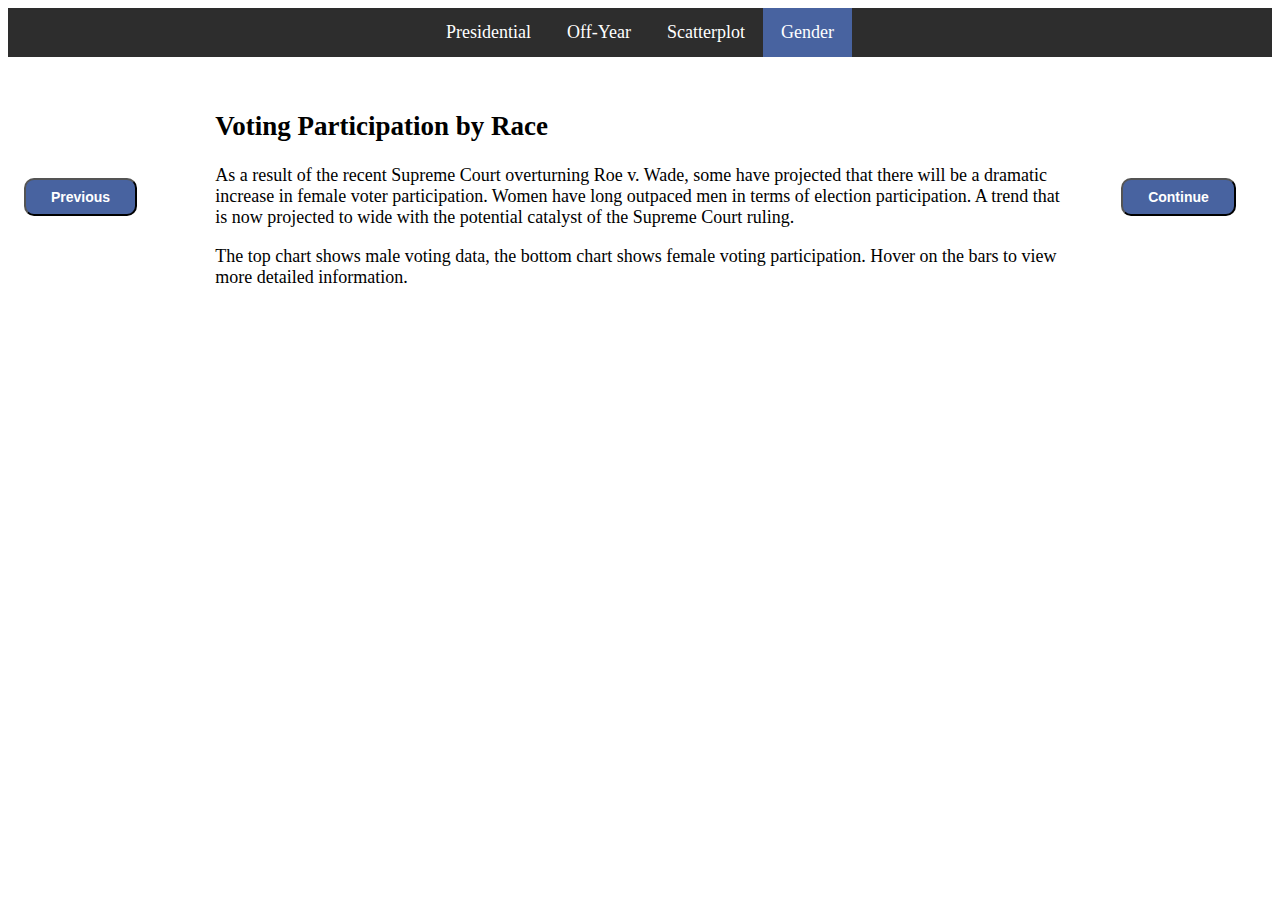
==== gender.html @ f39cfb97 "Nearly done" ====
<!doctype html>
<html lang="en">

<head>
    <title>Voting Data</title>
    <meta charset="utf-8">
    <meta name="viewport" content="width=device-width, initial-scale=1, shrink-to-fit=no">
    <link href="style/style.css" rel="stylesheet">
    <script src="https://ajax.googleapis.com/ajax/libs/jquery/3.6.0/jquery.min.js"></script>
    <script src="script/barchart.js"></script>
</head>

<body>
<nav class="navbar">
    <ul class="nav">
        <li class="nav-btn"><a class="nav-link" href="index.html">Presidential</a></li>
        <li class="nav-btn"><a class="nav-link" href="offYear.html">Off-Year</a></li>
        <li class="nav-btn"><a class="nav-link" href="scatterplot.html">Scatterplot</a></li>
        <li class="nav-btn"><a class="nav-link active" href="gender.html">Gender</a></li>
    </ul>
</nav>

<div class="container">
    <div class="container">
        <div class="columns">
            <div class="sideColumn">
                <a href="scatterplot.html">
                    <button type="button" class="btn page-btn"> Previous </button>
                </a>
            </div>
            <div class="bufferColumn"></div>
            <div class="column">
                <h2>Voting Participation by Race</h2>
                    <p>
                        As a result of the recent Supreme Court overturning Roe v. Wade, some have projected that there will be a dramatic increase in female voter participation. Women have long outpaced men in terms of election participation. A trend that is now projected to wide with the potential catalyst of the Supreme Court ruling.
                    </p>
                    <p>
                        The top chart shows male voting data, the bottom chart shows female voting participation. Hover on the bars to view more detailed information.
                    </p>
            </div>
            <div class="bufferColumn"></div>
            <div class="sideColumn">
                <a href="index.html">
                    <button type="button" class="btn page-btn"> Continue </button>
                </a>
            </div>
        </div>
        <div id="barchart-element">
            <span id="group-selection">
            </span>
            <span id="tooltip" class="tooltip">
          </span><br>
        </div>
    </div>
</div>

</div>
<footer class="footer center">
    <h6>Kurt Kaiser</h6>
</footer>
<script src='https://d3js.org/d3.v5.min.js'></script>
<script src="script/gender.js"></script>
</body>

</html>
---- style/style.css ----
body {
    display: block;
    font-size: 18px;
    font-family: "Verdana";
}

.content {
    padding-top: 1rem;
    display: flex;
    justify-content: center;
}

.center {
    text-align: center!important;
}

.nav {
    display: flex;
    justify-content: center;
    list-style-type: none;
    margin: 0;
    top: 0;
    padding: 0;
    overflow: hidden;
    background-color: #2d2d2d;
    position: -webkit-sticky;
    position: sticky;
    margin-bottom: 2rem;

}

.nav-btn {
    float: left;
}

.nav-link {
    display: block;
    color: white;
    text-align: center;
    padding: 14px 18px;
    text-decoration: none;
}

li a:hover {
    background-color: #6c717c;
}

.active {
    background-color: #4863A0;
}

.page-detail {
    font-size: 14px;
    font-style: italic;
}

.footer {
    display: none;
    position: fixed;
    left: 0;
    bottom: 0;
    width: 100%;
    background-color: #2d2d2d;
    color: #fff;
    padding: 0;
    text-align: center;
}

.page-btn {
    background:    #4863a0;
    border-radius: 10px;
    padding:       10px 25px;
    margin: 1rem;
    color:         #ffffff;
    display:       inline-block;
    font:          normal bold 14px/1 "Verdana", sans-serif;
    text-align:    center;
}

.dropdown {
    background:    #6c717c;
    border-radius: 5px;
    padding:       12px 40px;
    margin:        1rem;
    color:         #ffffff;
    display:       inline-block;
    font:          normal bold 14px/1 "Verdana", sans-serif;
}

.show {
    visibility: visible;
    opacity: 1;
    transition: opacity 2s linear;
}

.hide {
    display: none;
    visibility: hidden;
    opacity: 0;
    transition: visibility 0s 2s, opacity 2s linear;
}

.columns {
    display: flex;
    flex-direction: row;
    flex-wrap: wrap;
    width: 100%;
    align-items: center;
    justify-content: center;
}

.column {
    flex: 66%;

}
.sideColumn {
    flex: 12%;
}

.bufferColumn {
    flex: 2%;
}

.circle {
    opacity: 0.5!important;
}
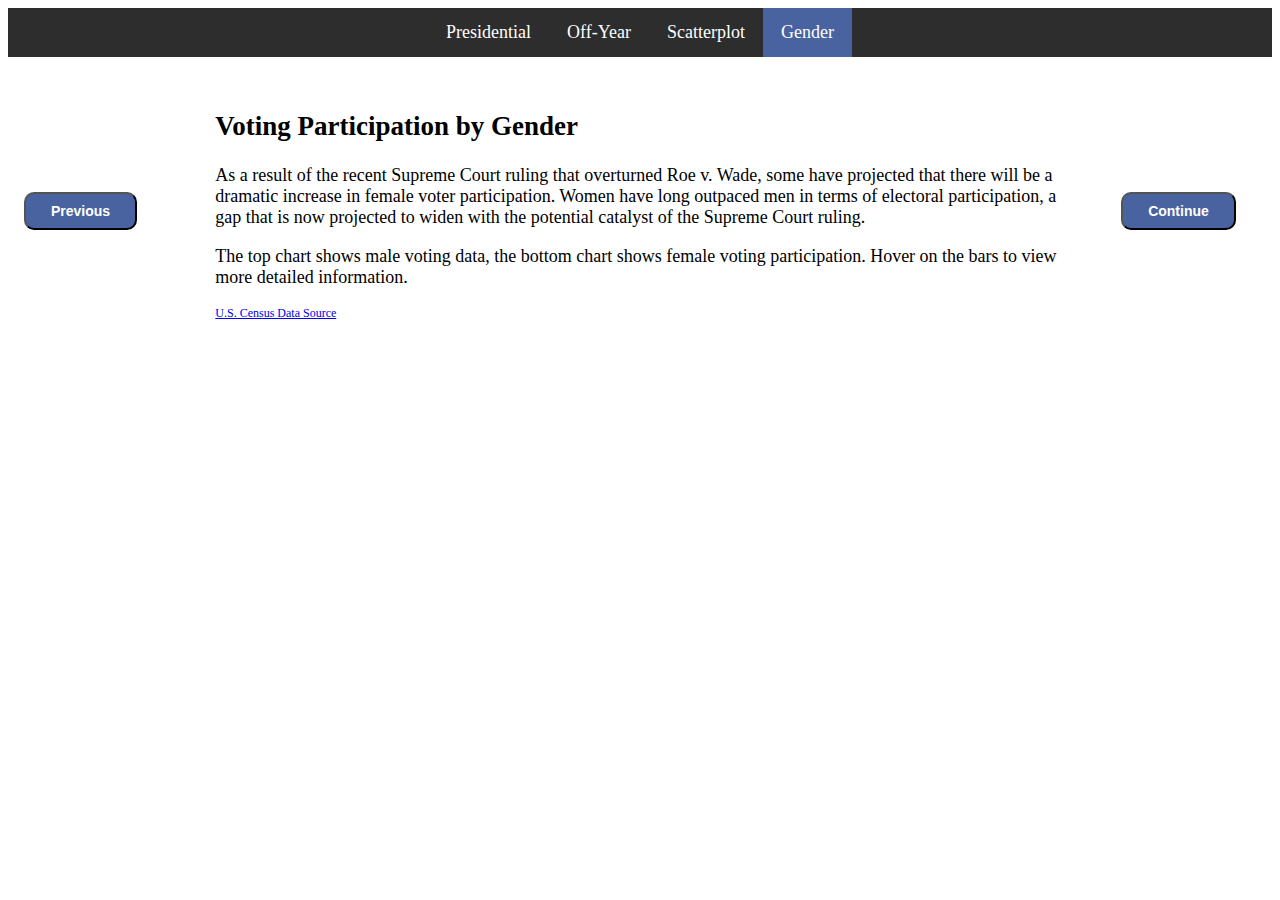
==== commit c6f5537f: "Final Edit" ====
--- a/gender.html
+++ b/gender.html
@@ -30,13 +30,14 @@
             </div>
             <div class="bufferColumn"></div>
             <div class="column">
-                <h2>Voting Participation by Race</h2>
-                    <p>
-                        As a result of the recent Supreme Court overturning Roe v. Wade, some have projected that there will be a dramatic increase in female voter participation. Women have long outpaced men in terms of election participation. A trend that is now projected to wide with the potential catalyst of the Supreme Court ruling.
-                    </p>
-                    <p>
-                        The top chart shows male voting data, the bottom chart shows female voting participation. Hover on the bars to view more detailed information.
-                    </p>
+                <h2>Voting Participation by Gender</h2>
+                <p>
+                    As a result of the recent Supreme Court ruling that overturned Roe v. Wade, some have projected that there will be a dramatic increase in female voter participation. Women have long outpaced men in terms of electoral participation, a gap that is now projected to widen with the potential catalyst of the Supreme Court ruling. </p>
+                <p>
+                    The top chart shows male voting data, the bottom chart shows female voting participation. Hover on the bars to view more detailed information. </p>
+                <p style="font-size: 12px">
+                    <a href=”https://www.census.gov/data/tables/time-series/demo/voting-and-registration/voting-historical-time-series.html ”>U.S. Census Data Source</a>
+                </p>
             </div>
             <div class="bufferColumn"></div>
             <div class="sideColumn">
@@ -46,8 +47,8 @@
             </div>
         </div>
         <div id="barchart-element">
-            <span id="group-selection">
-            </span>
+          <span id="group-selection">
+          </span>
             <span id="tooltip" class="tooltip">
           </span><br>
         </div>
@@ -56,7 +57,7 @@
 
 </div>
 <footer class="footer center">
-    <h6>Kurt Kaiser</h6>
+    <h6>By Kurt Kaiser</h6>
 </footer>
 <script src='https://d3js.org/d3.v5.min.js'></script>
 <script src="script/gender.js"></script>
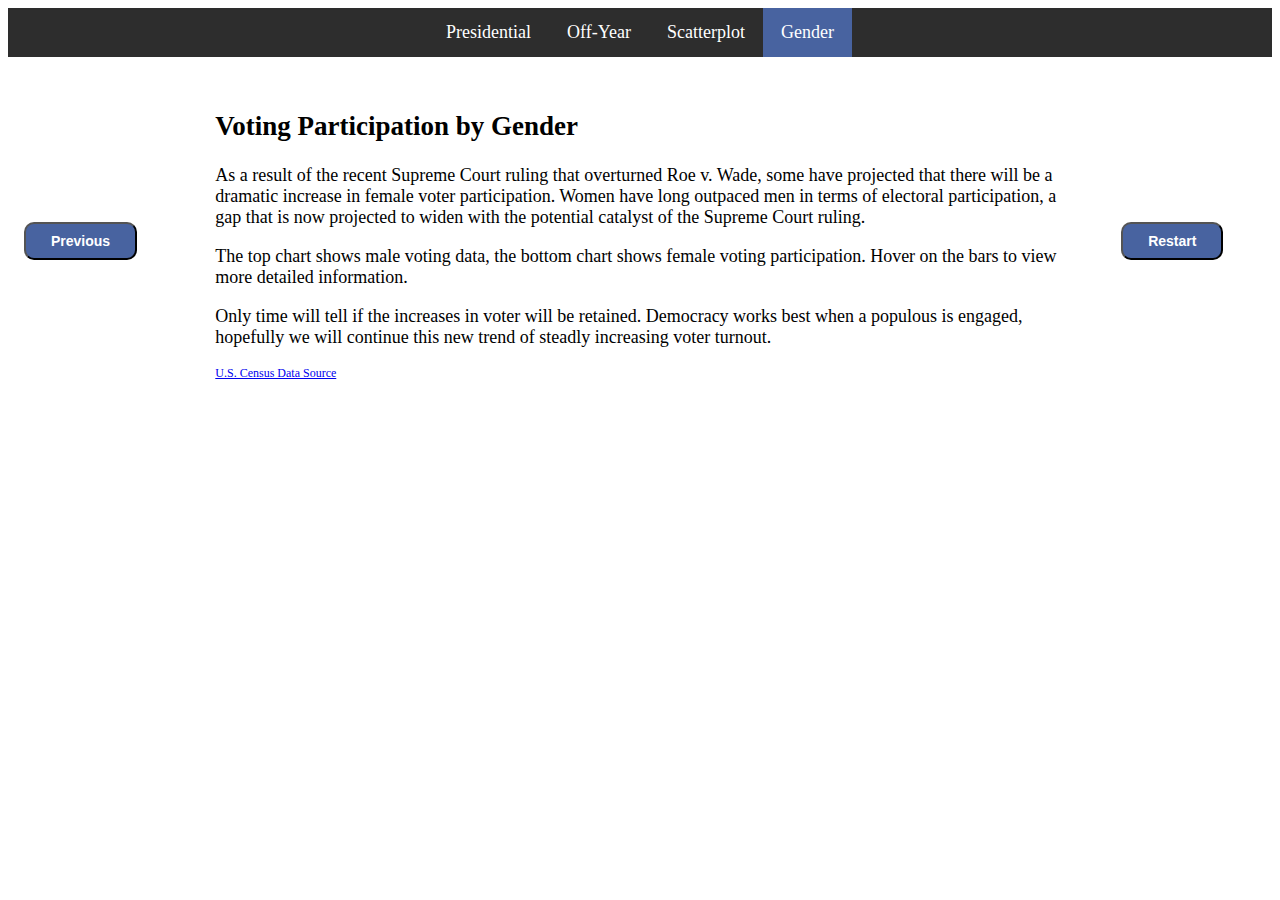
==== commit 5b7e352b: "Updated highlights" ====
--- a/gender.html
+++ b/gender.html
@@ -35,6 +35,8 @@
                     As a result of the recent Supreme Court ruling that overturned Roe v. Wade, some have projected that there will be a dramatic increase in female voter participation. Women have long outpaced men in terms of electoral participation, a gap that is now projected to widen with the potential catalyst of the Supreme Court ruling. </p>
                 <p>
                     The top chart shows male voting data, the bottom chart shows female voting participation. Hover on the bars to view more detailed information. </p>
+                <p>
+                    Only time will tell if the increases in voter will be retained. Democracy works best when a populous is engaged, hopefully we will continue this new trend of steadly increasing voter turnout.
                 <p style="font-size: 12px">
                     <a href=”https://www.census.gov/data/tables/time-series/demo/voting-and-registration/voting-historical-time-series.html ”>U.S. Census Data Source</a>
                 </p>
@@ -42,7 +44,7 @@
             <div class="bufferColumn"></div>
             <div class="sideColumn">
                 <a href="index.html">
-                    <button type="button" class="btn page-btn"> Continue </button>
+                    <button type="button" class="btn page-btn"> Restart </button>
                 </a>
             </div>
         </div>
